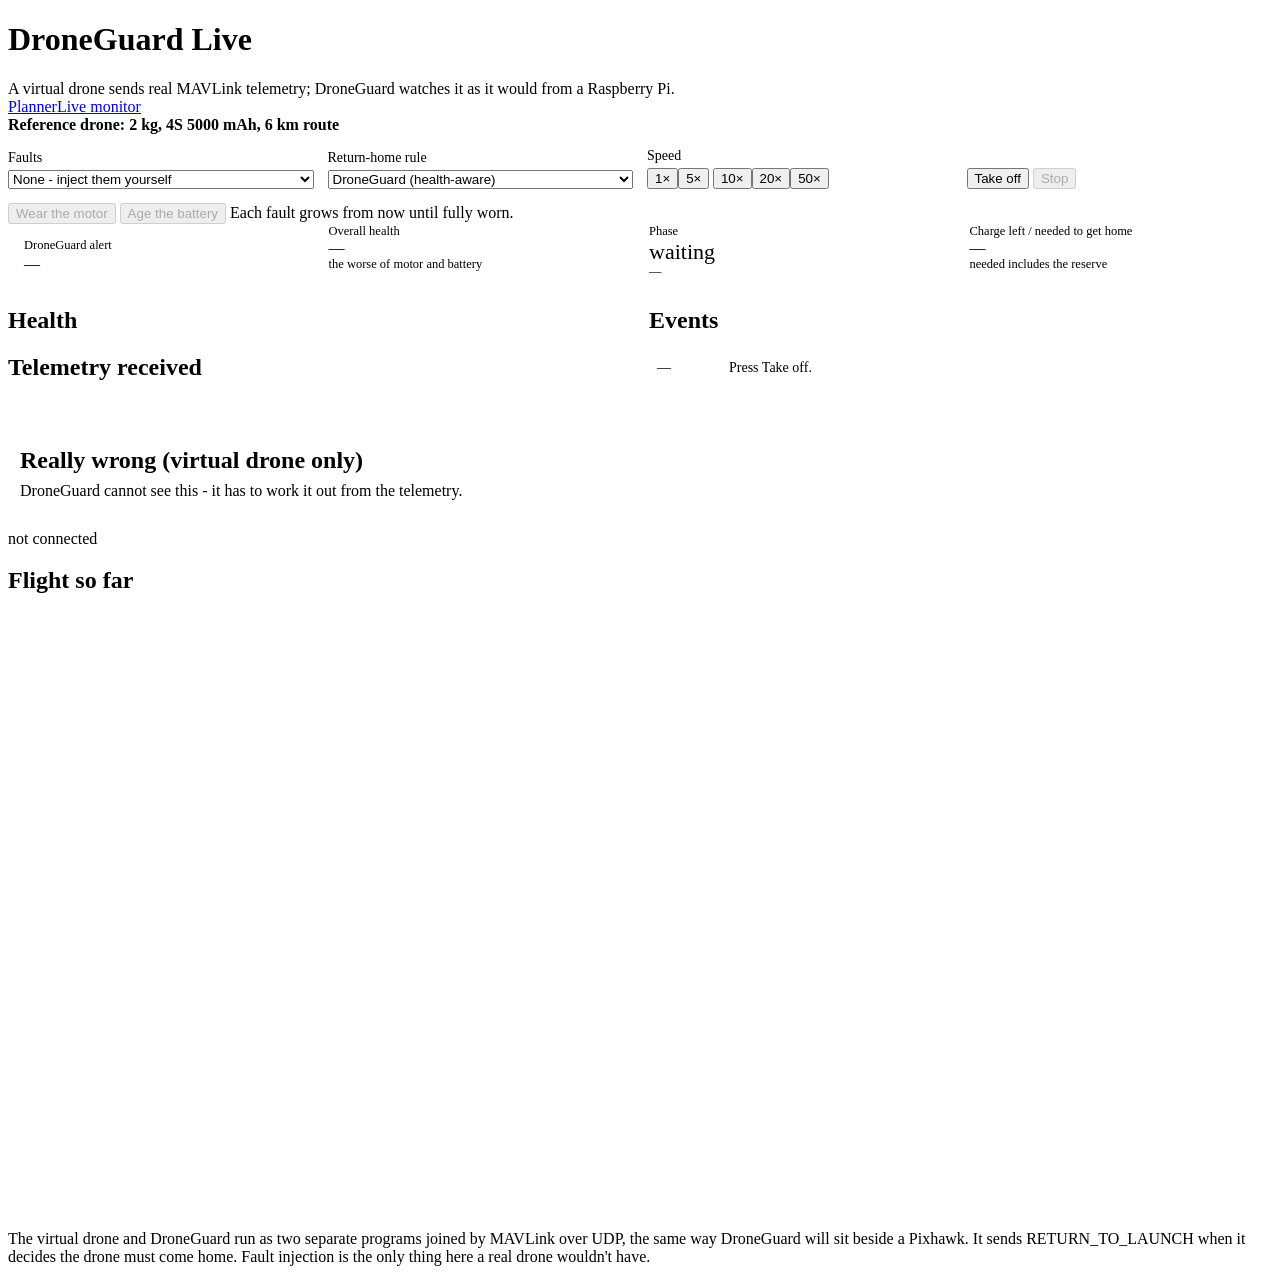
==== python/web/static/live.html @ 61e57e19 "Python port, sizing engine, design check, planner website, live MAVLink monitor, hardware guide" ====
<!doctype html>
<html lang="en">
<head>
<meta charset="utf-8">
<meta name="viewport" content="width=device-width, initial-scale=1">
<title>DroneGuard Live</title>
<link rel="preconnect" href="https://fonts.googleapis.com">
<link rel="stylesheet" href="https://fonts.googleapis.com/css2?family=IBM+Plex+Mono:wght@400;500&family=IBM+Plex+Sans:wght@400;500;600;700&display=swap">
<link rel="stylesheet" href="/static/style.css">
<style>
.controls { display: grid; grid-template-columns: repeat(auto-fit, minmax(min(190px, 100%), 1fr)); gap: 14px; align-items: end; }
.controls label { display: grid; gap: 4px; font-weight: 500; font-size: 14px; }
.drone { font-weight: 600; margin: 0 0 14px; }
.drone a { font-weight: 400; color: var(--muted); margin-left: 8px; }
.strip { display: grid; grid-template-columns: repeat(auto-fit, minmax(min(200px, 100%), 1fr)); gap: 18px; }
.badge { border-radius: 10px; border: 1px solid var(--line); padding: 14px 16px; display: grid; gap: 2px; }
.badge .word { font: 700 30px var(--sans); letter-spacing: 0.03em; }
.badge.go { background: var(--go-soft); border-color: var(--go); } .badge.go .word { color: var(--go); }
.badge.caution { background: var(--warn-soft); border-color: var(--warn); } .badge.caution .word { color: var(--warn); }
.badge.nogo { background: var(--nogo-soft); border-color: var(--nogo); } .badge.nogo .word { color: var(--nogo); }
.big { font: 500 30px var(--mono); line-height: 1.15; }
.lbl { color: var(--muted); font-size: 12.5px; }
.meter { display: grid; grid-template-columns: 70px minmax(0, 1fr) 44px; gap: 10px; align-items: center; margin-bottom: 10px; }
.meter .track { height: 12px; background: var(--grid); border-radius: 6px; overflow: hidden; }
.meter .fill { height: 100%; border-radius: 6px; transition: width 0.15s linear; }
.meter b { font: 500 15px var(--mono); text-align: right; }
.log { list-style: none; margin: 0; padding: 0; display: grid; gap: 6px; max-height: 330px; overflow-y: auto; font-size: 14px; }
.log li { display: grid; grid-template-columns: 64px minmax(0, 1fr); gap: 8px; padding: 6px 8px; border-radius: 6px; border-left: 3px solid var(--line); background: var(--bg); }
.log li time { font-family: var(--mono); color: var(--muted); }
.log li.warn { border-left-color: var(--warn); } .log li.alarm { border-left-color: var(--nogo); }
.log li.ok { border-left-color: var(--go); }
.truth { border: 1px dashed var(--line); border-radius: 8px; padding: 12px; margin-top: 14px; }
.link { font: 12.5px var(--mono); color: var(--muted); margin-top: 10px; }
.two { display: grid; grid-template-columns: repeat(auto-fit, minmax(min(320px, 100%), 1fr)); gap: 18px; }
</style>
</head>
<body>
<div class="wrap">
  <header>
    <h1>Drone<span>Guard</span> Live</h1>
    <div class="tag">A virtual drone sends real MAVLink telemetry; DroneGuard watches it as it would from a Raspberry Pi.</div>
    <nav><a href="/">Planner</a><a href="/live" aria-current="page">Live monitor</a></nav>
  </header>

  <div class="stack">
    <section class="card" aria-label="Flight controls">
      <p class="drone" id="droneLabel">Reference drone: 2 kg, 4S 5000 mAh, 6 km route</p>
      <div class="controls">
        <label>Faults
          <select id="scenario">
            <option value="clean">None - inject them yourself</option>
            <option value="faults">Scheduled: motor wears, then battery ages</option>
          </select>
        </label>
        <label>Return-home rule
          <select id="rule">
            <option value="dynamic">DroneGuard (health-aware)</option>
            <option value="fixed">Naive: always at 25%</option>
          </select>
        </label>
        <label>Speed
          <div class="seg" id="speed">
            <button data-v="1">1×</button><button data-v="5">5×</button>
            <button data-v="10" aria-pressed="true">10×</button><button data-v="20">20×</button><button data-v="50">50×</button>
          </div>
        </label>
        <div class="actions">
          <button class="btn" id="startBtn">Take off</button>
          <button class="btn ghost" id="stopBtn" disabled>Stop</button>
        </div>
      </div>
      <div class="actions" style="margin-top:14px">
        <button class="btn ghost" id="motorBtn" disabled>Wear the motor</button>
        <button class="btn ghost" id="battBtn" disabled>Age the battery</button>
        <span class="sub" style="align-self:center">Each fault grows from now until fully worn.</span>
      </div>
    </section>

    <section class="strip" aria-live="polite">
      <div class="badge" id="badge"><span class="lbl">DroneGuard alert</span><span class="word" id="alertWord">—</span></div>
      <div class="card"><div class="lbl">Overall health</div><div class="big" id="overall">—</div><div class="lbl">the worse of motor and battery</div></div>
      <div class="card"><div class="lbl">Phase</div><div class="big" id="phase" style="font-size:22px">waiting</div><div class="lbl" id="timeDist">—</div></div>
      <div class="card"><div class="lbl">Charge left / needed to get home</div><div class="big" id="charge">—</div><div class="lbl" id="chargeSub">needed includes the reserve</div></div>
    </section>

    <div class="two">
      <section class="card">
        <h2>Health</h2>
        <div id="meters"></div>
        <h2 style="margin-top:18px">Telemetry received</h2>
        <div class="scroll"><table id="telem"></table></div>
        <div class="truth">
          <h2 style="margin-bottom:8px">Really wrong (virtual drone only)</h2>
          <div class="sub" style="margin-bottom:8px">DroneGuard cannot see this - it has to work it out from the telemetry.</div>
          <div id="truth"></div>
        </div>
        <div class="link" id="link">not connected</div>
      </section>
      <section class="card">
        <h2>Events</h2>
        <ul class="log" id="log"><li><time>—</time><span>Press Take off.</span></li></ul>
      </section>
    </div>

    <section class="card">
      <h2>Flight so far</h2>
      <div class="charts">
        <div><div class="legend" id="lg1"></div><div class="chart"><canvas id="c1" aria-label="Health score over time"></canvas></div></div>
        <div><div class="legend" id="lg2"></div><div class="chart"><canvas id="c2" aria-label="Charge and charge needed to get home"></canvas></div></div>
        <div class="two">
          <div><div class="legend" id="lg3"></div><div class="chart short"><canvas id="c3" aria-label="Motor current"></canvas></div></div>
          <div><div class="legend" id="lg4"></div><div class="chart short"><canvas id="c4" aria-label="Motor temperature"></canvas></div></div>
        </div>
        <div><div class="legend" id="lg5"></div><div class="chart short"><canvas id="c5" aria-label="Distance from home"></canvas></div></div>
      </div>
    </section>
  </div>

  <footer>
    The virtual drone and DroneGuard run as two separate programs joined by MAVLink over UDP,
    the same way DroneGuard will sit beside a Pixhawk. It sends RETURN_TO_LAUNCH when it decides
    the drone must come home. Fault injection is the only thing here a real drone wouldn't have.
  </footer>
</div>

<script src="/static/charts.js"></script>
<script>
// Columns sent by /ws/live, one row per 0.1 s of flight.
const C = { t: 0, dist: 1, alt: 2, speed: 3, T: 4, I: 5, V: 6, soc: 7, motor: 8, batt: 9,
            overall: 10, alert: 11, rth: 12, need: 13, state: 14 };
let rows = [], events = [], status = {}, speed = 10, dirty = false;
const qs = new URLSearchParams(location.search);
const plan = qs.has("payload_kg") ? Object.fromEntries([...qs].map(([k, v]) => [k, Number(v)])) : null;
if (plan) {
  $("droneLabel").innerHTML = `Your planned drone: ${fmt(plan.payload_kg, 1)} kg payload, ` +
    `${fmt(plan.distance_km, 1)} km each way <a href="/live">use the reference drone instead</a>`;
}

for (const b of $("speed").querySelectorAll("button")) {
  b.onclick = () => {
    for (const o of $("speed").querySelectorAll("button")) o.setAttribute("aria-pressed", o === b);
    speed = Number(b.dataset.v);
  };
}

async function post(url, body) {
  const r = await fetch(url, { method: "POST", headers: { "Content-Type": "application/json" }, body: JSON.stringify(body || {}) });
  if (!r.ok) { const e = await r.json().catch(() => ({})); throw new Error(e.detail || r.statusText); }
  return r.json();
}
$("startBtn").onclick = () => post("/api/live/start", {
  plan, scenario: $("scenario").value, rule: $("rule").value, speed }).catch((e) => alertLog(e.message));
$("stopBtn").onclick = () => post("/api/live/stop");
$("motorBtn").onclick = () => post("/api/live/fault", { kind: "motor" }).catch((e) => alertLog(e.message));
$("battBtn").onclick = () => post("/api/live/fault", { kind: "battery" }).catch((e) => alertLog(e.message));
function alertLog(text) { events.push({ t: status.t ?? 0, level: "alarm", text }); dirty = true; }

function connect() {
  const ws = new WebSocket(`${location.protocol === "https:" ? "wss" : "ws"}://${location.host}/ws/live`);
  ws.onmessage = (ev) => {
    const m = JSON.parse(ev.data);
    if (m.reset) { rows = []; events = []; }
    if (m.rows && m.rows.length) rows.push(...m.rows);
    if (m.events && m.events.length) events.push(...m.events);
    status = m.status; dirty = true;
  };
  ws.onclose = () => { $("link").textContent = "dashboard disconnected - retrying"; setTimeout(connect, 1000); };
}

function render() {
  requestAnimationFrame(render);
  if (!dirty) return;
  dirty = false;
  const s = status, r = rows[rows.length - 1];
  $("startBtn").textContent = s.running ? "Restart" : "Take off";
  $("stopBtn").disabled = !s.running;
  $("motorBtn").disabled = $("battBtn").disabled = !s.running;
  if (s.label) $("droneLabel").textContent = s.label;   // what the server actually flies

  if (r) {
    const a = r[C.alert];
    $("badge").className = `badge ${["go", "caution", "nogo"][a]}`;
    $("alertWord").textContent = ["OK", "WARN", "ALARM"][a];
    $("overall").textContent = fmt(r[C.overall]);
    const st = r[C.soc] <= 0 ? "battery empty" : ["outbound", "returning home", "home"][r[C.state]];
    $("phase").textContent = st;
    $("timeDist").textContent = `t = ${fmt(r[C.t])} s · ${fmt(r[C.dist] / 1000, 2)} km from home · ${fmt(r[C.alt])} m up`;
    $("charge").textContent = `${fmt(r[C.soc])}% / ${fmt(r[C.rth])}%`;
    $("chargeSub").textContent = r[C.state] === 0
      ? (r[C.soc] - r[C.rth] > 0 ? `${fmt(r[C.soc] - r[C.rth])} points left before it must turn` : "must turn now")
      : "needed includes the reserve";
    const meter = (label, v, col) => `<div class="meter"><span>${label}</span><div class="track"><div class="fill" style="width:${Math.max(0, v)}%;background:${col}"></div></div><b>${fmt(v)}</b></div>`;
    const hc = (v) => v < s.alarm ? css("--nogo") : v < s.warn ? css("--warn") : css("--go");
    $("meters").innerHTML = meter("Motor", r[C.motor], hc(r[C.motor])) + meter("Battery", r[C.batt], hc(r[C.batt])) +
                            meter("Overall", r[C.overall], hc(r[C.overall]));
    const tr = (k, v) => `<tr><td>${k}</td><td class="num">${v}</td></tr>`;
    $("telem").innerHTML = "<tbody>" +
      tr("Motor temperature", s.no_temperature ? "not reported" : `${fmt(r[C.T])} °C`) +
      tr("Motor current", `${fmt(r[C.I], 1)} A`) + tr("Pack voltage", `${fmt(r[C.V], 2)} V`) +
      tr("Charge", `${fmt(r[C.soc], 1)}%`) + tr("Speed", `${fmt(r[C.speed], 1)} m/s`) + "</tbody>";
  }
  if (s.faults) {
    const f = s.faults;
    const meter = (label, v) => `<div class="meter"><span>${label}</span><div class="track"><div class="fill" style="width:${100 * v}%;background:var(--s3)"></div></div><b>${fmt(100 * v)}%</b></div>`;
    $("truth").innerHTML = meter("Motor", f.motor) + meter("Battery", f.battery);
    $("link").textContent = `MAVLink UDP :${s.port} · ${fmt(s.messages)} messages · ` +
      (s.last_heard_s == null ? "nothing heard yet" : `last ${fmt(s.last_heard_s, 1)} s ago`) +
      (s.rtl_sent_at != null ? ` · RTL sent at ${fmt(s.rtl_sent_at, 1)} s, autopilot accepted ${s.commands_received}` : "") +
      ` · ${s.running ? `flying at ${s.speed}×` : "stopped"}`;
  }
  $("log").innerHTML = events.length
    ? [...events].reverse().map((e) => `<li class="${e.level}"><time>${fmt(e.t, 1)} s</time><span>${e.text}</span></li>`).join("")
    : `<li><time>—</time><span>Press Take off.</span></li>`;
  drawCharts();
}

function col(k) { return rows.map((r) => r[k]); }
function drawCharts() {
  const t = col(C.t), s1 = css("--s1"), s2 = css("--s2"), s3 = css("--s3");
  const xMax = Math.max(60, t.length ? t[t.length - 1] : 0);
  const marks = status.rtl_sent_at != null ? [{ x: status.rtl_sent_at, label: "RTL sent" }] : [];
  legend("lg1", [["Overall", s3], ["Motor", s1], ["Battery", s2]], "Health score");
  chart("c1", [{ x: t, y: col(C.overall), color: s3, width: 9, alpha: 0.35 },
               { x: t, y: col(C.motor), color: s1 }, { x: t, y: col(C.batt), color: s2 }],
        { yMin: 0, yMax: 100, xMax, marks, lines: [{ y: status.warn ?? 70, label: "WARN" }, { y: status.alarm ?? 40, label: "ALARM" }] });
  legend("lg2", [["Charge left", s1], ["Needed to get home", s3, true]], "Battery [%]");
  chart("c2", [{ x: t, y: col(C.soc), color: s1 }, { x: t, y: col(C.rth), color: s3, dash: true }],
        { yMin: 0, yMax: 100, xMax, marks, lines: [{ y: 100 * (status.reserve ?? 0.1), label: "reserve" }] });
  legend("lg3", [["Current", s2]], "Motor current [A]");
  chart("c3", [{ x: t, y: col(C.I), color: s2 }], { xMax, marks });
  legend("lg4", [["Temperature", s2]], "Motor temperature [°C]");
  chart("c4", [{ x: t, y: col(C.T), color: s2 }], { xMax, marks });
  legend("lg5", [["Distance", s1]], "Distance from home [km]");
  chart("c5", [{ x: t, y: col(C.dist).map((d) => d / 1000), color: s1 }],
        { xMax, marks, xlabel: "flight time [s]", lines: status.range_m ? [{ y: status.range_m / 1000, label: "drop point" }] : [] });
}

window.addEventListener("resize", () => { dirty = true; });
matchMedia("(prefers-color-scheme: dark)").addEventListener("change", () => { dirty = true; });
connect();
render();
</script>
</body>
</html>
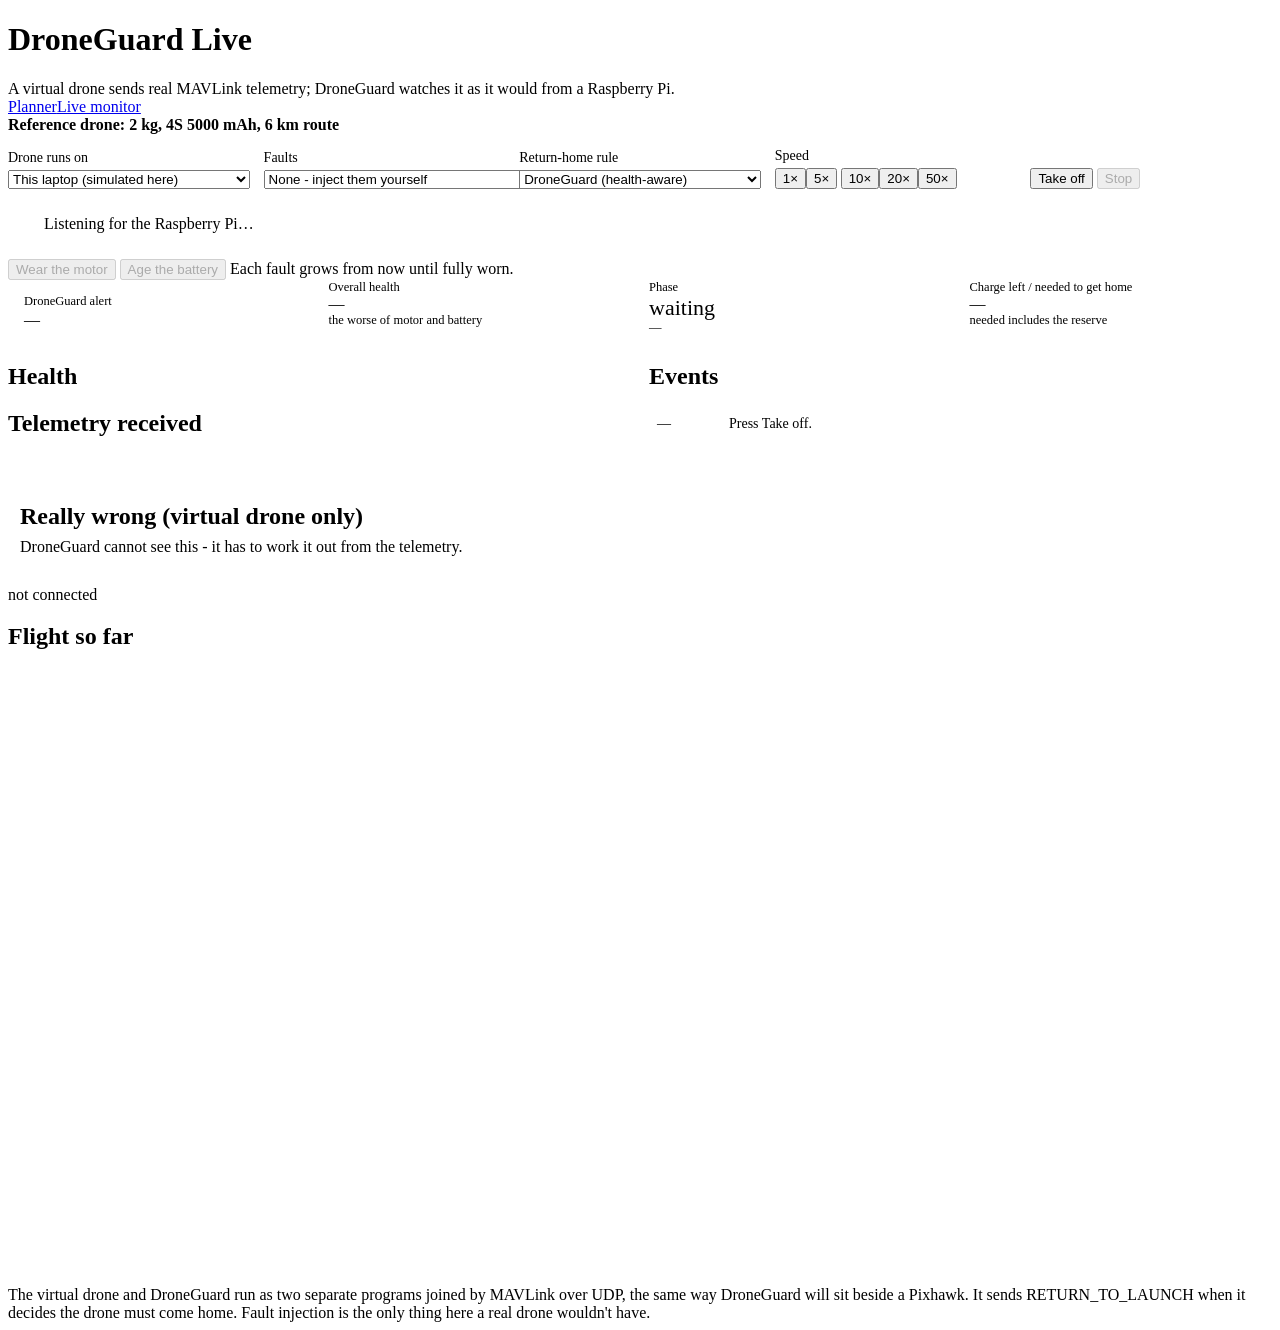
==== commit ae2ec517: "Raspberry Pi plays the drone over Wi-Fi: MAVLink remote control, demo and deploy scripts, Python 3.8" ====
--- a/python/web/static/live.html
+++ b/python/web/static/live.html
@@ -32,6 +32,12 @@
 .truth { border: 1px dashed var(--line); border-radius: 8px; padding: 12px; margin-top: 14px; }
 .link { font: 12.5px var(--mono); color: var(--muted); margin-top: 10px; }
 .two { display: grid; grid-template-columns: repeat(auto-fit, minmax(min(320px, 100%), 1fr)); gap: 18px; }
+.pi { display: flex; gap: 12px; align-items: flex-start; margin-top: 14px; padding: 12px;
+      border: 1px solid var(--line); border-radius: 8px; background: var(--bg); }
+.pi code { font: 13px var(--mono); background: var(--panel); border: 1px solid var(--line);
+           border-radius: 4px; padding: 1px 6px; overflow-wrap: anywhere; }
+.dot { width: 12px; height: 12px; border-radius: 50%; background: var(--s3); flex: none; margin-top: 5px; }
+.dot.on { background: var(--go); box-shadow: 0 0 0 4px var(--go-soft); }
 </style>
 </head>
 <body>
@@ -46,6 +52,12 @@
     <section class="card" aria-label="Flight controls">
       <p class="drone" id="droneLabel">Reference drone: 2 kg, 4S 5000 mAh, 6 km route</p>
       <div class="controls">
+        <label>Drone runs on
+          <select id="source">
+            <option value="laptop">This laptop (simulated here)</option>
+            <option value="pi">Raspberry Pi (over Wi-Fi)</option>
+          </select>
+        </label>
         <label>Faults
           <select id="scenario">
             <option value="clean">None - inject them yourself</option>
@@ -67,6 +79,13 @@
         <div class="actions">
           <button class="btn" id="startBtn">Take off</button>
           <button class="btn ghost" id="stopBtn" disabled>Stop</button>
+        </div>
+      </div>
+      <div class="pi" id="piBox" hidden>
+        <span class="dot" id="piDot"></span>
+        <div>
+          <div id="piState">Listening for the Raspberry Pi…</div>
+          <div class="sub" id="piHelp"></div>
         </div>
       </div>
       <div class="actions" style="margin-top:14px">
@@ -130,7 +149,12 @@
             overall: 10, alert: 11, rth: 12, need: 13, state: 14 };
 let rows = [], events = [], status = {}, speed = 10, dirty = false;
 const qs = new URLSearchParams(location.search);
-const plan = qs.has("payload_kg") ? Object.fromEntries([...qs].map(([k, v]) => [k, Number(v)])) : null;
+const plan = qs.has("payload_kg")
+  ? Object.fromEntries([...qs].filter(([k]) => k !== "source").map(([k, v]) => [k, Number(v)])) : null;
+if (qs.get("source") === "pi") {           // /live?source=pi opens with the Raspberry Pi selected
+  $("source").value = "pi";
+  post("/api/live/pi/listen").catch((e) => alertLog(e.message));
+}
 if (plan) {
   $("droneLabel").innerHTML = `Your planned drone: ${fmt(plan.payload_kg, 1)} kg payload, ` +
     `${fmt(plan.distance_km, 1)} km each way <a href="/live">use the reference drone instead</a>`;
@@ -149,7 +173,12 @@
   return r.json();
 }
 $("startBtn").onclick = () => post("/api/live/start", {
-  plan, scenario: $("scenario").value, rule: $("rule").value, speed }).catch((e) => alertLog(e.message));
+  plan, scenario: $("scenario").value, rule: $("rule").value, speed, source: $("source").value })
+  .catch((e) => alertLog(e.message));
+$("source").onchange = () => {
+  if ($("source").value === "pi") post("/api/live/pi/listen").catch((e) => alertLog(e.message));
+  dirty = true;
+};
 $("stopBtn").onclick = () => post("/api/live/stop");
 $("motorBtn").onclick = () => post("/api/live/fault", { kind: "motor" }).catch((e) => alertLog(e.message));
 $("battBtn").onclick = () => post("/api/live/fault", { kind: "battery" }).catch((e) => alertLog(e.message));
@@ -172,7 +201,27 @@
   if (!dirty) return;
   dirty = false;
   const s = status, r = rows[rows.length - 1];
+  const onPi = $("source").value === "pi";
+  $("piBox").hidden = !onPi;
+  // Over Wi-Fi, 50x is too fast: the laptop falls behind and RTL arrives late.
+  const fast = $("speed").querySelector('[data-v="50"]');
+  fast.disabled = onPi;
+  fast.title = onPi ? "Too fast over Wi-Fi - use 20x or less" : "";
+  if (onPi && speed > 20) {
+    speed = 20;
+    for (const o of $("speed").querySelectorAll("button")) o.setAttribute("aria-pressed", o.dataset.v === "20");
+  }
+  if (onPi) {
+    $("piDot").className = `dot ${s.pi_connected ? "on" : ""}`;
+    $("piState").textContent = s.pi_connected
+      ? `Raspberry Pi connected (${s.pi_address}) - ready to fly`
+      : (s.pi_listening ? "Waiting for the Raspberry Pi…" : "Starting to listen…");
+    $("piHelp").innerHTML = s.pi_connected
+      ? `It plays the drone; DroneGuard runs on this laptop.`
+      : `On the Pi (<code>ssh pi</code>) run: <code>~/droneguard/pi/start_drone.sh</code> &nbsp;·&nbsp; laptop is ${s.laptop_ip}, UDP ${s.pi_port}`;
+  }
   $("startBtn").textContent = s.running ? "Restart" : "Take off";
+  $("startBtn").disabled = onPi && !s.pi_connected;
   $("stopBtn").disabled = !s.running;
   $("motorBtn").disabled = $("battBtn").disabled = !s.running;
   if (s.label) $("droneLabel").textContent = s.label;   // what the server actually flies
